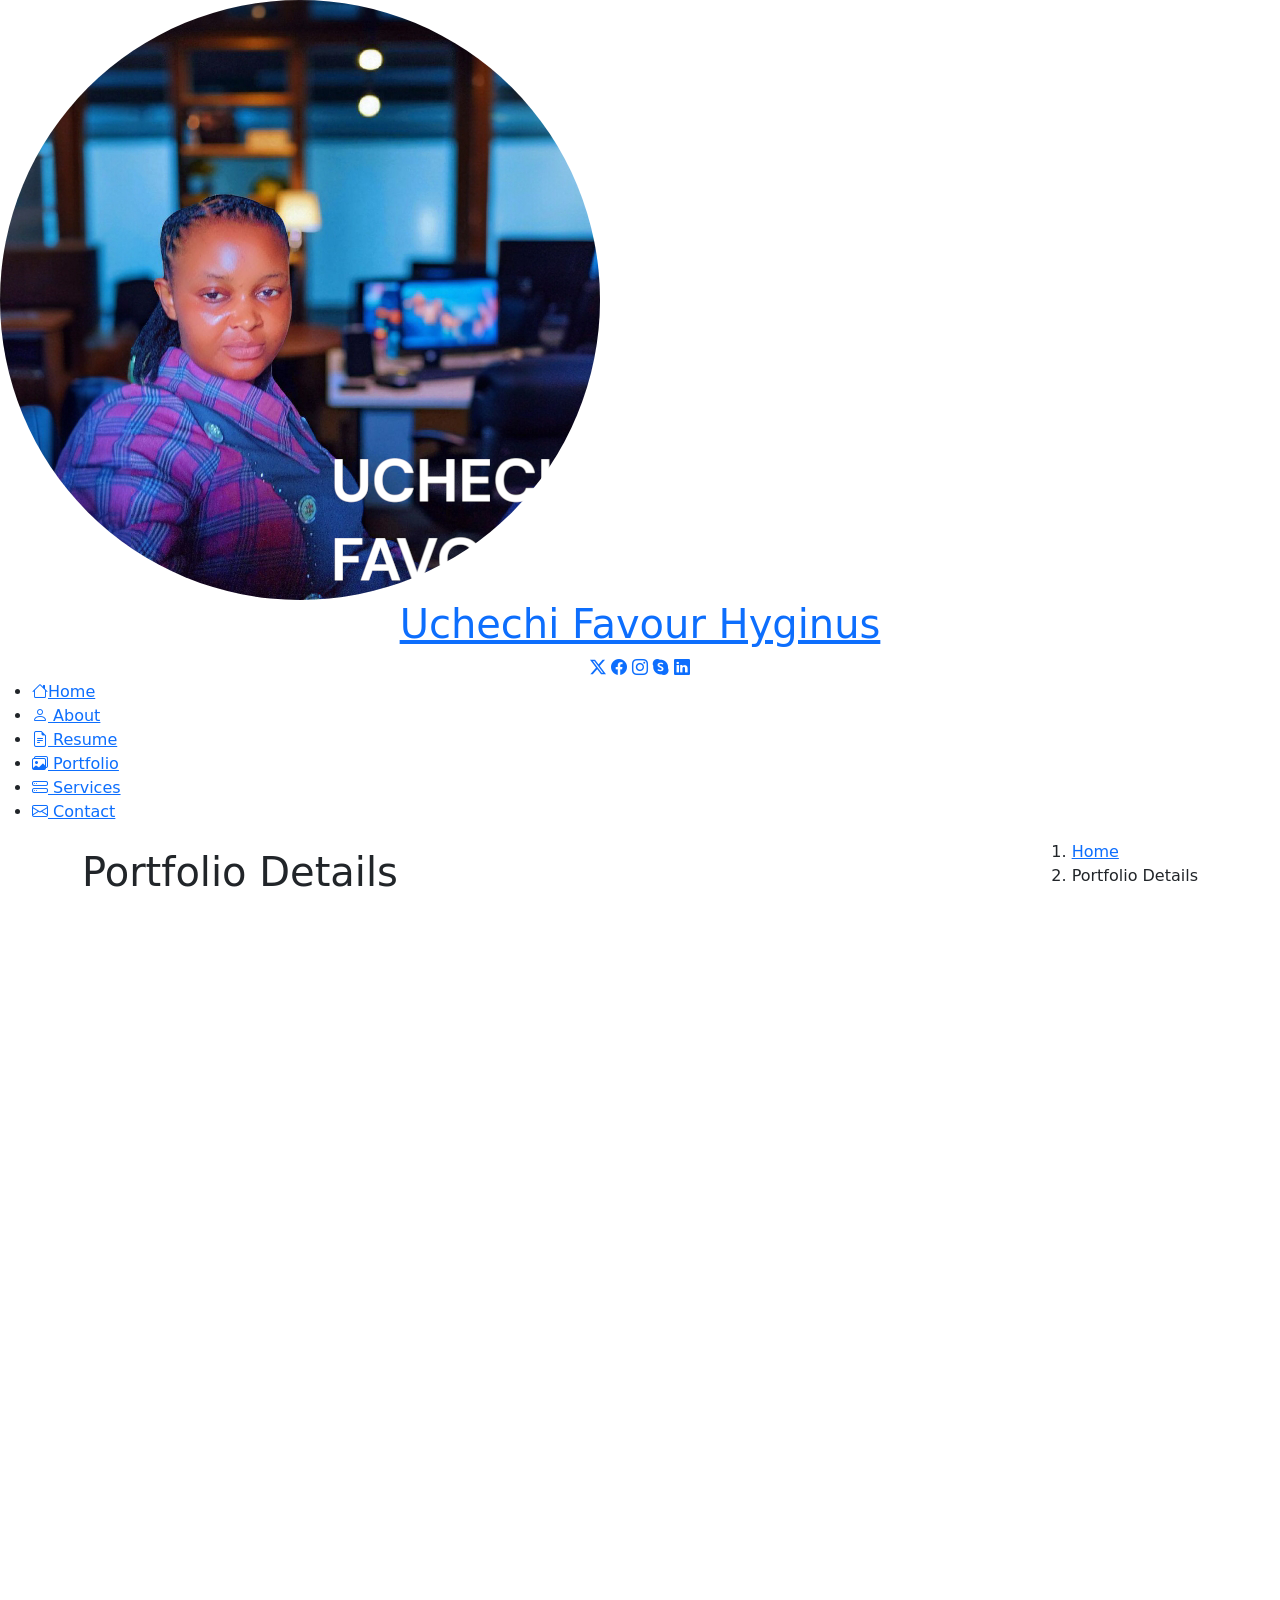
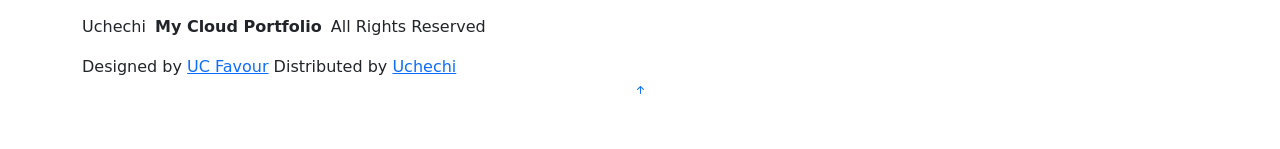
==== ec2-nginx-project.html @ 965cb7fa "updated portfolio (fixed images, experience section,links)" ====
<!DOCTYPE html>
<html lang="en">

<head>
  <meta charset="utf-8">
  <meta content="width=device-width, initial-scale=1.0" name="viewport">
  <title>EC2 NGINX Project - UC Favour Hyginus</title>
  <meta content="AWS EC2 deployment using Terraform and Ansible" name="description">
  <meta content="AWS, Terraform, Ansible, NGINX, EC2, DevOps" name="keywords">

  <link href="assets/img/favicon.png" rel="icon">
  <link href="assets/img/apple-touch-icon.png" rel="apple-touch-icon">

  <link href="https://fonts.googleapis.com" rel="preconnect">
  <link href="https://fonts.gstatic.com" rel="preconnect" crossorigin>
  <link href="https://fonts.googleapis.com/css2?family=Roboto:ital,wght@0,100;0,300;0,400;0,500;0,700;0,900;1,100;1,300;1,400;1,500;1,700;1,900&family=Poppins:ital,wght@0,100;0,200;0,300;0,400;0,500;0,600;0,700;0,800;0,900;1,100;1,200;1,300;1,400;1,500;1,600;1,700;1,800;1,900&family=Raleway:ital,wght@0,100;0,200;0,300;0,400;0,500;0,600;0,700;0,800;0,900;1,100;1,200;1,300;1,400;1,500;1,600;1,700;1,800;1,900&display=swap" rel="stylesheet">

  <link href="assets/vendor/bootstrap/css/bootstrap.min.css" rel="stylesheet">
  <link href="assets/vendor/bootstrap-icons/bootstrap-icons.css" rel="stylesheet">
  <link href="assets/vendor/aos/aos.css" rel="stylesheet">
  <link href="assets/vendor/glightbox/css/glightbox.min.css" rel="stylesheet">
  <link href="assets/vendor/swiper/swiper-bundle.min.css" rel="stylesheet">

  <link href="assets/css/main.css" rel="stylesheet">
</head>

<body class="portfolio-details-page">

  <header id="header" class="header dark-background d-flex flex-column">
    <i class="header-toggle d-xl-none bi bi-list"></i>

    <div class="profile-img">
      <img src="assets/img/my-profile-img.jpg" alt="" class="img-fluid rounded-circle">
    </div>

    <a href="index.html" class="logo d-flex align-items-center justify-content-center">
      <h1 class="sitename">Uchechi Favour Hyginus</h1>
    </a>

    <div class="social-links text-center">
      <a href="#" class="twitter"><i class="bi bi-twitter-x"></i></a>
      <a href="#" class="facebook"><i class="bi bi-facebook"></i></a>
      <a href="#" class="instagram"><i class="bi bi-instagram"></i></a>
      <a href="#" class="google-plus"><i class="bi bi-skype"></i></a>
      <a href="#" class="linkedin"><i class="bi bi-linkedin"></i></a>
    </div>

    <nav id="navmenu" class="navmenu">
      <ul>
        <li><a href="index.html#hero"><i class="bi bi-house navicon"></i>Home</a></li>
        <li><a href="index.html#about"><i class="bi bi-person navicon"></i> About</a></li>
        <li><a href="index.html#resume"><i class="bi bi-file-earmark-text navicon"></i> Resume</a></li>
        <li><a href="index.html#portfolio"><i class="bi bi-images navicon"></i> Portfolio</a></li>
        <li><a href="index.html#services"><i class="bi bi-hdd-stack navicon"></i> Services</a></li>
        <li><a href="index.html#contact"><i class="bi bi-envelope navicon"></i> Contact</a></li>
      </ul>
    </nav>
  </header>

  <main class="main">

    <div class="page-title dark-background">
      <div class="container d-lg-flex justify-content-between align-items-center">
        <h1 class="mb-2 mb-lg-0">Portfolio Details</h1>
        <nav class="breadcrumbs">
          <ol>
            <li><a href="index.html">Home</a></li>
            <li class="current">Portfolio Details</li>
          </ol>
        </nav>
      </div>
    </div>

    <section id="portfolio-details" class="portfolio-details section">
      <div class="container" data-aos="fade-up" data-aos-delay="100">
        <div class="row gy-4">

          <div class="col-lg-8">
            <div class="portfolio-details-slider swiper init-swiper">

              <script type="application/json" class="swiper-config">
                {
                  "loop": true,
                  "speed": 600,
                  "autoplay": {
                    "delay": 5000
                  },
                  "slidesPerView": "auto",
                  "pagination": {
                    "el": ".swiper-pagination",
                    "type": "bullets",
                    "clickable": true
                  }
                }
              </script>

              <div class="swiper-wrapper align-items-center">

                <div class="swiper-slide">
                  <img src="assets/img/portfolio/terraform-init.png" alt="EC2 created successfully">
                </div>

                <div class="swiper-slide">
                  <img src="assets/img/portfolio/terraform-plan.png" alt="Connected to EC2 instance">
                </div>

                <div class="swiper-slide">
                  <img src="assets/img/portfolio/terraform-apply.png">
                </div>

                <div class="swiper-slide">
                  <img src="assets/img/portfolio/nginx-installed.png" alt="NGINX Installed">
                </div>

              <div class="swiper-slide">
                  <img src="assets/img/portfolio/nginx-webserver.png">
                </div>

              </div>
              <div class="swiper-pagination"></div>
            </div>
          </div>

          <div class="col-lg-4">
            <div class="portfolio-info" data-aos="fade-up" data-aos-delay="200">
              <h3>Project information</h3>
              <ul>
                <li><strong>Category</strong>: Cloud Engineering / DevOps</li>
                <li><strong>Project</strong>: AWS EC2 Web Server Deployment</li>
                <li><strong>Project date</strong>: April 2026</li>
                <li><strong>Tools</strong>: AWS, Terraform, Ansible, NGINX, SSH</li>
                <li><strong>GitHub</strong>: <a href="https://github.com/ucfavour23/ec2-nginx-terraform-ansible" target="_blank">View Project</a></li>
              </ul>
            </div>

            <div class="portfolio-description" data-aos="fade-up" data-aos-delay="300">
  <h2>AWS EC2 deployment with Terraform and NGINX configuration</h2>
  <p>
    This project demonstrates how I provisioned an AWS EC2 instance using Terraform and configured it to run an NGINX web server.
  </p>
  <p>
    I used SSH to access the server, installed and managed NGINX from the command line, and verified the deployment through the browser.
  </p>
  <p>
    This project helped me build hands-on experience in Infrastructure as Code, Linux server access, cloud deployment, and troubleshooting.
  </p>
</div>
          </div>

        </div>
      </div>
    </section>

  </main>

  <footer id="footer" class="footer position-relative light-background">
    <div class="container">
      <div class="copy write text center ">
        <p><span>Uchechi</span> <strong class="px-1 sitename">My Cloud Portfolio</strong> <span>All Rights Reserved</span></p>
      </div>
      <div class="credits">
        Designed by <a href="https://ucfavourcloud.online/">UC Favour</a> Distributed by <a href="https://ucfavourcloud.online">Uchechi</a>
      </div>
    </div>
  </footer>

  <a href="#" id="scroll-top" class="scroll-top d-flex align-items-center justify-content-center"><i class="bi bi-arrow-up-short"></i></a>

  <div id="preloader"></div>

  <script src="assets/vendor/bootstrap/js/bootstrap.bundle.min.js"></script>
  <script src="assets/vendor/php-email-form/validate.js"></script>
  <script src="assets/vendor/aos/aos.js"></script>
  <script src="assets/vendor/typed.js/typed.umd.js"></script>
  <script src="assets/vendor/purecounter/purecounter_vanilla.js"></script>
  <script src="assets/vendor/waypoints/noframework.waypoints.js"></script>
  <script src="assets/vendor/glightbox/js/glightbox.min.js"></script>
  <script src="assets/vendor/imagesloaded/imagesloaded.pkgd.min.js"></script>
  <script src="assets/vendor/isotope-layout/isotope.pkgd.min.js"></script>
  <script src="assets/vendor/swiper/swiper-bundle.min.js"></script>
  <script src="assets/js/main.js"></script>

</body>
</html>
---- assets/css/main.css ----
/**
* Template Name: iPortfolio
* Template URL: https://bootstrapmade.com/iportfolio-bootstrap-portfolio-websites-template/
* Updated: Jun 29 2024 with Bootstrap v5.3.3
* Author: BootstrapMade.com
* License: https://bootstrapmade.com/license/
*/

/*--------------------------------------------------------------
# Font & Color Variables
# Help: https://bootstrapmade.com/color-system/
--------------------------------------------------------------*/
/* Fonts */
:root {
  --default-font: "Roboto",  system-ui, -apple-system, "Segoe UI", Roboto, "Helvetica Neue", Arial, "Noto Sans", "Liberation Sans", sans-serif, "Apple Color Emoji", "Segoe UI Emoji", "Segoe UI Symbol", "Noto Color Emoji";
  --heading-font: "Raleway",  sans-serif;
  --nav-font: "Poppins",  sans-serif;
}

/* Global Colors - The following color variables are used throughout the website. Updating them here will change the color scheme of the entire website */
:root { 
  --background-color: #ffffff; /* Background color for the entire website, including individual sections */
  --default-color: #272829; /* Default color used for the majority of the text content across the entire website */
  --heading-color: #050d18; /* Color for headings, subheadings and title throughout the website */
  --accent-color: #149ddd; /* Accent color that represents your brand on the website. It's used for buttons, links, and other elements that need to stand out */
  --surface-color: #ffffff; /* The surface color is used as a background of boxed elements within sections, such as cards, icon boxes, or other elements that require a visual separation from the global background. */
  --contrast-color: #ffffff; /* Contrast color for text, ensuring readability against backgrounds of accent, heading, or default colors. */
}

/* Nav Menu Colors - The following color variables are used specifically for the navigation menu. They are separate from the global colors to allow for more customization options */
:root {
  --nav-color: #a8a9b4;  /* The default color of the main navmenu links */
  --nav-hover-color: #ffffff; /* Applied to main navmenu links when they are hovered over or active */
  --nav-mobile-background-color: #040b14; /* Used as the background color for mobile navigation menu */
  --nav-dropdown-background-color: #040b14; /* Used as the background color for dropdown items that appear when hovering over primary navigation items */
  --nav-dropdown-color: #a8a9b4; /* Used for navigation links of the dropdown items in the navigation menu. */
  --nav-dropdown-hover-color: #ffffff; /* Similar to --nav-hover-color, this color is applied to dropdown navigation links when they are hovered over. */
}

/* Color Presets - These classes override global colors when applied to any section or element, providing reuse of the sam color scheme. */

.light-background {
  --background-color: #f4fafd;
  --surface-color: #ffffff;
}

.dark-background {
  --background-color: #040b14;
  --default-color: #ffffff;
  --heading-color: #ffffff;
  --surface-color: #151f2b;
  --contrast-color: #ffffff;
}

/* Smooth scroll */
:root {
  scroll-behavior: smooth;
}

/*--------------------------------------------------------------
# General Styling & Shared Classes
--------------------------------------------------------------*/
body {
  color: var(--default-color);
  background-color: var(--background-color);
  font-family: var(--default-font);
}

a {
  color: var(--accent-color);
  text-decoration: none;
  transition: 0.3s;
}

a:hover {
  color: color-mix(in srgb, var(--accent-color), transparent 25%);
  text-decoration: none;
}

h1,
h2,
h3,
h4,
h5,
h6 {
  color: var(--heading-color);
  font-family: var(--heading-font);
}

/* PHP Email Form Messages
------------------------------*/
.php-email-form .error-message {
  display: none;
  background: #df1529;
  color: #ffffff;
  text-align: left;
  padding: 15px;
  margin-bottom: 24px;
  font-weight: 600;
}

.php-email-form .sent-message {
  display: none;
  color: #ffffff;
  background: #059652;
  text-align: center;
  padding: 15px;
  margin-bottom: 24px;
  font-weight: 600;
}

.php-email-form .loading {
  display: none;
  background: var(--surface-color);
  text-align: center;
  padding: 15px;
  margin-bottom: 24px;
}

.php-email-form .loading:before {
  content: "";
  display: inline-block;
  border-radius: 50%;
  width: 24px;
  height: 24px;
  margin: 0 10px -6px 0;
  border: 3px solid var(--accent-color);
  border-top-color: var(--surface-color);
  animation: php-email-form-loading 1s linear infinite;
}

@keyframes php-email-form-loading {
  0% {
    transform: rotate(0deg);
  }

  100% {
    transform: rotate(360deg);
  }
}

/*--------------------------------------------------------------
# Global Header
--------------------------------------------------------------*/
.header {
  color: var(--default-color);
  background-color: var(--background-color);
  position: fixed;
  top: 0;
  left: 0;
  bottom: 0;
  padding: 0 15px;
  width: 300px;
  transition: all ease-in-out 0.3s;
  overflow-y: auto;
  z-index: 997;
  border-right: 1px solid color-mix(in srgb, var(--default-color), transparent 90%);
}

.header .profile-img img {
  margin: 15px auto;
  display: block;
  width: 120px;
  border: 8px solid color-mix(in srgb, var(--default-color), transparent 85%);
}

.header .logo {
  line-height: 1;
  margin-bottom: 15px;
}

.header .logo img {
  max-height: 32px;
  margin-right: 8px;
}

.header .logo h1 {
  font-size: 24px;
  margin: 0;
  font-weight: 700;
  color: var(--heading-color);
}

.header .social-links {
  margin: 0 0 20px 0;
}

.header .social-links a {
  font-size: 16px;
  display: inline-flex;
  align-items: center;
  justify-content: center;
  background: color-mix(in srgb, var(--default-color), transparent 90%);
  color: var(--default-color);
  margin: 0 2px;
  border-radius: 50%;
  text-align: center;
  width: 40px;
  height: 40px;
  transition: 0.3s;
}

.header .social-links a:hover {
  color: var(--contrast-color);
  background: var(--accent-color);
}

@media (min-width: 1200px) {

  .header~main,
  .header~#footer {
    margin-left: 300px;
  }
}

@media (max-width: 1199px) {
  .header {
    left: -100%;
  }
}

.header.header-show {
  left: 0;
}

.header .header-toggle {
  color: var(--contrast-color);
  background-color: var(--accent-color);
  font-size: 22px;
  display: flex;
  align-items: center;
  justify-content: center;
  width: 40px;
  height: 40px;
  border-radius: 50%;
  cursor: pointer;
  position: fixed;
  top: 15px;
  right: 15px;
  z-index: 9999;
  transition: background-color 0.3s;
}

.header .header-toggle:hover {
  color: var(--contrast-color);
  background-color: color-mix(in srgb, var(--accent-color) 90%, white 15%);
}

/*--------------------------------------------------------------
# Navigation Menu
--------------------------------------------------------------*/
.mobile-nav-toggle {
  display: none;
}

.navmenu {
  padding: 0;
  z-index: 9997;
}

.navmenu ul {
  list-style: none;
  padding: 0 0 20px 0;
  margin: 0;
}

.navmenu a,
.navmenu a:focus {
  color: var(--nav-color);
  padding: 15px 10px;
  font-family: var(--nav-font);
  font-size: 16px;
  font-weight: 400;
  display: flex;
  align-items: center;
  white-space: nowrap;
  transition: 0.3s;
  width: 100%;
}

.navmenu a .navicon,
.navmenu a:focus .navicon {
  font-size: 20px;
  margin-right: 10px;
}

.navmenu a .toggle-dropdown,
.navmenu a:focus .toggle-dropdown {
  font-size: 12px;
  line-height: 0;
  margin-left: auto;
  width: 30px;
  height: 30px;
  display: flex;
  align-items: center;
  justify-content: center;
  border-radius: 50%;
  transition: 0.3s;
  flex-shrink: 0;
  background-color: color-mix(in srgb, var(--accent-color), transparent 90%);
}

.navmenu a .toggle-dropdown:hover,
.navmenu a:focus .toggle-dropdown:hover {
  background-color: var(--accent-color);
  color: var(--contrast-color);
}

.navmenu a:hover,
.navmenu .active,
.navmenu .active:focus {
  color: var(--nav-hover-color);
}

.navmenu a:hover .navicon,
.navmenu .active .navicon,
.navmenu .active:focus .navicon {
  color: var(--accent-color);
}

.navmenu .active .toggle-dropdown,
.navmenu .active:focus .toggle-dropdown {
  background-color: var(--accent-color);
  color: var(--contrast-color);
  transform: rotate(180deg);
}

.navmenu .dropdown {
  display: block;
}

.navmenu .dropdown a,
.navmenu .dropdown a:focus {
  color: --nav-dropdown-color;
}

.navmenu .dropdown a:hover,
.navmenu .dropdown .active,
.navmenu .dropdown .active:focus {
  color: var(--nav-dropdown-hover-color);
}

.navmenu .dropdown ul {
  position: static;
  display: none;
  z-index: 99;
  padding: 5px 10px;
  margin: 5px 10px;
  background-color: var(--nav-dropdown-background-color);
  border: 1px solid color-mix(in srgb, var(--default-color), transparent 90%);
  box-shadow: none;
  transition: all 0.5s ease-in-out;
}

.navmenu .dropdown ul ul {
  background-color: rgba(33, 37, 41, 0.1);
}

.navmenu .dropdown>.dropdown-active {
  display: block;
  background-color: rgba(33, 37, 41, 0.03);
}

/*--------------------------------------------------------------
# Global Footer
--------------------------------------------------------------*/
.footer {
  color: var(--default-color);
  background-color: var(--background-color);
  font-size: 14px;
  padding: 40px 0;
  position: relative;
  border-top: 1px solid color-mix(in srgb, var(--default-color), transparent 90%);
}

.footer .copyright p {
  margin-bottom: 0;
}

.footer .credits {
  margin-top: 4px;
  font-size: 13px;
  text-align: center;
}

/*--------------------------------------------------------------
# Preloader
--------------------------------------------------------------*/
#preloader {
  position: fixed;
  inset: 0;
  z-index: 999999;
  overflow: hidden;
  background: var(--background-color);
  transition: all 0.6s ease-out;
}

#preloader:before {
  content: "";
  position: fixed;
  top: calc(50% - 30px);
  left: calc(50% - 30px);
  border: 6px solid #ffffff;
  border-color: var(--accent-color) transparent var(--accent-color) transparent;
  border-radius: 50%;
  width: 60px;
  height: 60px;
  animation: animate-preloader 1.5s linear infinite;
}

@keyframes animate-preloader {
  0% {
    transform: rotate(0deg);
  }

  100% {
    transform: rotate(360deg);
  }
}

/*--------------------------------------------------------------
# Scroll Top Button
--------------------------------------------------------------*/
.scroll-top {
  position: fixed;
  visibility: hidden;
  opacity: 0;
  right: 15px;
  bottom: -15px;
  z-index: 99999;
  background-color: var(--accent-color);
  width: 44px;
  height: 44px;
  border-radius: 50px;
  transition: all 0.4s;
}

.scroll-top i {
  font-size: 24px;
  color: var(--contrast-color);
  line-height: 0;
}

.scroll-top:hover {
  background-color: color-mix(in srgb, var(--accent-color), transparent 20%);
  color: var(--contrast-color);
}

.scroll-top.active {
  visibility: visible;
  opacity: 1;
  bottom: 15px;
}

/*--------------------------------------------------------------
# Disable aos animation delay on mobile devices
--------------------------------------------------------------*/
@media screen and (max-width: 768px) {
  [data-aos-delay] {
    transition-delay: 0 !important;
  }
}

/*--------------------------------------------------------------
# Global Page Titles & Breadcrumbs
--------------------------------------------------------------*/
.page-title {
  color: var(--default-color);
  background-color: var(--background-color);
  padding: 25px 0;
  position: relative;
}

.page-title h1 {
  font-size: 24px;
  font-weight: 700;
}

.page-title .breadcrumbs ol {
  display: flex;
  flex-wrap: wrap;
  list-style: none;
  padding: 0;
  margin: 0;
  font-size: 14px;
  font-weight: 400;
}

.page-title .breadcrumbs ol li+li {
  padding-left: 10px;
}

.page-title .breadcrumbs ol li+li::before {
  content: "/";
  display: inline-block;
  padding-right: 10px;
  color: color-mix(in srgb, var(--default-color), transparent 70%);
}

/*--------------------------------------------------------------
# Global Sections
--------------------------------------------------------------*/
section,
.section {
  color: var(--default-color);
  background-color: var(--background-color);
  padding: 60px 0;
  overflow: clip;
}

/*--------------------------------------------------------------
# Global Section Titles
--------------------------------------------------------------*/
.section-title {
  padding-bottom: 60px;
  position: relative;
}

.section-title h2 {
  font-size: 32px;
  font-weight: 700;
  margin-bottom: 20px;
  padding-bottom: 20px;
  position: relative;
}

.section-title h2:after {
  content: "";
  position: absolute;
  display: block;
  width: 50px;
  height: 3px;
  background: var(--accent-color);
  left: 0;
  bottom: 0;
}

.section-title p {
  margin-bottom: 0;
}

/*--------------------------------------------------------------
# Hero Section
--------------------------------------------------------------*/
.hero {
  width: 100%;
  min-height: 100vh;
  position: relative;
  padding: 80px 0;
  display: flex;
  align-items: center;
  justify-content: center;
}

.hero img {
  position: absolute;
  inset: 0;
  display: block;
  width: 100%;
  height: 100%;
  object-fit: cover;
  z-index: 1;
}

.hero:before {
  content: "";
  background: color-mix(in srgb, var(--background-color), transparent 70%);
  position: absolute;
  inset: 0;
  z-index: 2;
}

.hero .container {
  position: relative;
  z-index: 3;
}

.hero h2 {
  margin: 0;
  font-size: 64px;
  font-weight: 700;
}

.hero p {
  margin: 5px 0 0 0;
  font-size: 26px;
}

.hero p span {
  letter-spacing: 1px;
  border-bottom: 2px solid var(--accent-color);
}

.hero .social-links {
  margin-top: 25px;
}

.hero .social-links a {
  font-size: 24px;
  display: inline-block;
  color: color-mix(in srgb, var(--default-color), transparent 50%);
  line-height: 1;
  margin-right: 20px;
  transition: 0.3s;
}

.hero .social-links a:hover {
  color: var(--accent-color);
}

@media (max-width: 768px) {
  .hero h2 {
    font-size: 32px;
  }

  .hero p {
    font-size: 20px;
  }
}

/*--------------------------------------------------------------
# About Section
--------------------------------------------------------------*/
.about .content h2 {
  font-weight: 700;
  font-size: 24px;
}

.about .content ul {
  list-style: none;
  padding: 0;
}

.about .content ul li {
  margin-bottom: 20px;
  display: flex;
  align-items: center;
}

.about .content ul strong {
  margin-right: 10px;
}

.about .content ul i {
  font-size: 16px;
  margin-right: 5px;
  color: var(--accent-color);
  line-height: 0;
}

/*--------------------------------------------------------------
# Stats Section
--------------------------------------------------------------*/
.stats .stats-item {
  padding: 30px;
  width: 100%;
}

.stats .stats-item i {
  color: var(--accent-color);
  display: block;
  font-size: 44px;
  float: left;
  line-height: 0;
}

.stats .stats-item .purecounter {
  color: var(--heading-color);
  font-size: 48px;
  line-height: 40px;
  display: block;
  font-weight: 700;
  margin-left: 60px;
}

.stats .stats-item p {
  color: color-mix(in srgb, var(--default-color), transparent 40%);
  padding: 15px 0 0 0;
  margin: 0 0 0 60px;
  font-family: var(--heading-font);
  font-size: 14px;
}

/*--------------------------------------------------------------
# Skills Section
--------------------------------------------------------------*/
.skills .progress {
  height: 60px;
  display: block;
  background: none;
  border-radius: 0;
}

.skills .progress .skill {
  color: var(--heading-color);
  padding: 0;
  margin: 0 0 6px 0;
  text-transform: uppercase;
  display: block;
  font-weight: 600;
  font-family: var(--heading-font);
}

.skills .progress .skill .val {
  float: right;
  font-style: normal;
}

.skills .progress-bar-wrap {
  background: color-mix(in srgb, var(--default-color), transparent 90%);
  height: 10px;
}

.skills .progress-bar {
  width: 1px;
  height: 10px;
  transition: 0.9s;
  background-color: var(--accent-color);
}

/*--------------------------------------------------------------
# Resume Section
--------------------------------------------------------------*/
.resume .resume-title {
  color: var(--heading-color);
  font-size: 26px;
  font-weight: 700;
  margin-top: 20px;
  margin-bottom: 20px;
}

.resume .resume-item {
  padding: 0 0 20px 20px;
  margin-top: -2px;
  border-left: 2px solid var(--accent-color);
  position: relative;
}

.resume .resume-item h4 {
  line-height: 18px;
  font-size: 18px;
  font-weight: 600;
  text-transform: uppercase;
  color: color-mix(in srgb, var(--default-color), transparent 20%);
  margin-bottom: 10px;
}

.resume .resume-item h5 {
  font-size: 16px;
  padding: 5px 15px;
  display: inline-block;
  font-weight: 600;
  margin-bottom: 10px;
}

.resume .resume-item ul {
  padding-left: 20px;
}

.resume .resume-item ul li {
  padding-bottom: 10px;
}

.resume .resume-item:last-child {
  padding-bottom: 0;
}

.resume .resume-item::before {
  content: "";
  position: absolute;
  width: 16px;
  height: 16px;
  border-radius: 50px;
  left: -9px;
  top: 0;
  background: var(--background-color);
  border: 2px solid var(--accent-color);
}

/*--------------------------------------------------------------
# Portfolio Section
--------------------------------------------------------------*/
.portfolio .portfolio-filters {
  padding: 0;
  margin: 0 auto 20px auto;
  list-style: none;
  text-align: center;
}

.portfolio .portfolio-filters li {
  cursor: pointer;
  display: inline-block;
  padding: 0;
  font-size: 14px;
  font-weight: 400;
  margin: 0 10px;
  line-height: 1;
  text-transform: uppercase;
  margin-bottom: 10px;
  transition: all 0.3s ease-in-out;
}

.portfolio .portfolio-filters li:hover,
.portfolio .portfolio-filters li.filter-active {
  color: var(--accent-color);
}

.portfolio .portfolio-filters li:first-child {
  margin-left: 0;
}

.portfolio .portfolio-filters li:last-child {
  margin-right: 0;
}

@media (max-width: 575px) {
  .portfolio .portfolio-filters li {
    font-size: 14px;
    margin: 0 5px;
  }
}

.portfolio .portfolio-content {
  position: relative;
  overflow: hidden;
}

.portfolio .portfolio-content img {
  transition: 0.3s;
}

.portfolio .portfolio-content .portfolio-info {
  opacity: 0;
  position: absolute;
  inset: 0;
  z-index: 3;
  transition: all ease-in-out 0.3s;
  background: rgba(0, 0, 0, 0.6);
  padding: 15px;
}

.portfolio .portfolio-content .portfolio-info h4 {
  font-size: 14px;
  padding: 5px 10px;
  font-weight: 400;
  color: #ffffff;
  display: inline-block;
  background-color: var(--accent-color);
}

.portfolio .portfolio-content .portfolio-info p {
  position: absolute;
  bottom: 10px;
  text-align: center;
  display: inline-block;
  left: 0;
  right: 0;
  font-size: 16px;
  font-weight: 600;
  color: rgba(255, 255, 255, 0.8);
}

.portfolio .portfolio-content .portfolio-info .preview-link,
.portfolio .portfolio-content .portfolio-info .details-link {
  position: absolute;
  left: calc(50% - 40px);
  font-size: 26px;
  top: calc(50% - 14px);
  color: #fff;
  transition: 0.3s;
  line-height: 1.2;
}

.portfolio .portfolio-content .portfolio-info .preview-link:hover,
.portfolio .portfolio-content .portfolio-info .details-link:hover {
  color: var(--accent-color);
}

.portfolio .portfolio-content .portfolio-info .details-link {
  left: 50%;
  font-size: 34px;
  line-height: 0;
}

.portfolio .portfolio-content:hover .portfolio-info {
  opacity: 1;
}

.portfolio .portfolio-content:hover img {
  transform: scale(1.1);
}

/*--------------------------------------------------------------
# Services Section
--------------------------------------------------------------*/
.services .service-item {
  position: relative;
}

.services .service-item .icon {
  background: var(--accent-color);
  display: flex;
  align-items: center;
  justify-content: center;
  width: 54px;
  height: 54px;
  border-radius: 50%;
  transition: 0.5s;
  border: 1px solid var(--accent-color);
  margin-right: 20px;
}

.services .service-item .icon i {
  color: var(--contrast-color);
  font-size: 24px;
  line-height: 0;
}

.services .service-item:hover .icon {
  background: var(--surface-color);
}

.services .service-item:hover .icon i {
  color: var(--accent-color);
}

.services .service-item .title {
  font-weight: 700;
  margin-bottom: 15px;
  font-size: 18px;
}

.services .service-item .title a {
  color: var(--heading-color);
}

.services .service-item .title a:hover {
  color: var(--accent-color);
}

.services .service-item .description {
  line-height: 24px;
  font-size: 14px;
}

/*--------------------------------------------------------------
# Testimonials Section
--------------------------------------------------------------*/
.testimonials .testimonials-carousel,
.testimonials .testimonials-slider {
  overflow: hidden;
}

.testimonials .testimonial-item {
  box-sizing: content-box;
  text-align: center;
  min-height: 320px;
}

.testimonials .testimonial-item .testimonial-img {
  width: 90px;
  border-radius: 50%;
  margin: 0 auto;
}

.testimonials .testimonial-item h3 {
  font-size: 18px;
  font-weight: bold;
  margin: 10px 0 5px 0;
}

.testimonials .testimonial-item h4 {
  font-size: 14px;
  color: color-mix(in srgb, var(--default-color), transparent 20%);
  margin: 0;
}

.testimonials .testimonial-item .quote-icon-left,
.testimonials .testimonial-item .quote-icon-right {
  color: color-mix(in srgb, var(--accent-color), transparent 40%);
  font-size: 26px;
  line-height: 0;
}

.testimonials .testimonial-item .quote-icon-left {
  display: inline-block;
  left: -5px;
  position: relative;
}

.testimonials .testimonial-item .quote-icon-right {
  display: inline-block;
  right: -5px;
  position: relative;
  top: 10px;
  transform: scale(-1, -1);
}

.testimonials .testimonial-item p {
  font-style: italic;
  margin: 0 15px 15px 15px;
  padding: 20px;
  background-color: var(--surface-color);
  position: relative;
  margin-bottom: 35px;
  border-radius: 6px;
  box-shadow: 0px 2px 15px rgba(0, 0, 0, 0.1);
}

.testimonials .testimonial-item p::after {
  content: "";
  width: 0;
  height: 0;
  border-top: 20px solid var(--surface-color);
  border-right: 20px solid transparent;
  border-left: 20px solid transparent;
  position: absolute;
  bottom: -20px;
  left: calc(50% - 20px);
}

.testimonials .swiper-wrapper {
  height: auto;
}

.testimonials .swiper-pagination {
  margin-top: 40px;
  position: relative;
}

.testimonials .swiper-pagination .swiper-pagination-bullet {
  width: 12px;
  height: 12px;
  background-color: var(--background-color);
  opacity: 1;
  border: 1px solid var(--accent-color);
}

.testimonials .swiper-pagination .swiper-pagination-bullet-active {
  background-color: var(--accent-color);
}

/*--------------------------------------------------------------
# Contact Section
--------------------------------------------------------------*/
.contact .info-wrap {
  background-color: var(--surface-color);
  box-shadow: 0px 0px 20px rgba(0, 0, 0, 0.1);
  padding: 30px;
}

@media (max-width: 575px) {
  .contact .info-wrap {
    padding: 20px;
  }
}

.contact .info-item {
  margin-bottom: 40px;
}

.contact .info-item i {
  font-size: 20px;
  color: var(--accent-color);
  background: color-mix(in srgb, var(--accent-color), transparent 92%);
  width: 44px;
  height: 44px;
  display: flex;
  justify-content: center;
  align-items: center;
  border-radius: 50px;
  transition: all 0.3s ease-in-out;
  margin-right: 15px;
}

.contact .info-item h3 {
  padding: 0;
  font-size: 18px;
  font-weight: 700;
  margin-bottom: 5px;
}

.contact .info-item p {
  padding: 0;
  margin-bottom: 0;
  font-size: 14px;
}

.contact .info-item:hover i {
  background: var(--accent-color);
  color: var(--contrast-color);
}

.contact .php-email-form {
  background-color: var(--surface-color);
  height: 100%;
  padding: 30px;
  box-shadow: 0px 0px 20px rgba(0, 0, 0, 0.1);
}

@media (max-width: 575px) {
  .contact .php-email-form {
    padding: 20px;
  }
}

.contact .php-email-form input[type=text],
.contact .php-email-form input[type=email],
.contact .php-email-form textarea {
  font-size: 14px;
  padding: 10px 15px;
  box-shadow: none;
  border-radius: 0;
  color: var(--default-color);
  background-color: var(--surface-color);
  border-color: color-mix(in srgb, var(--default-color), transparent 80%);
}

.contact .php-email-form input[type=text]:focus,
.contact .php-email-form input[type=email]:focus,
.contact .php-email-form textarea:focus {
  border-color: var(--accent-color);
}

.contact .php-email-form input[type=text]::placeholder,
.contact .php-email-form input[type=email]::placeholder,
.contact .php-email-form textarea::placeholder {
  color: color-mix(in srgb, var(--default-color), transparent 70%);
}

.contact .php-email-form button[type=submit] {
  color: var(--contrast-color);
  background: var(--accent-color);
  border: 0;
  padding: 10px 30px;
  transition: 0.4s;
  border-radius: 50px;
}

.contact .php-email-form button[type=submit]:hover {
  background: color-mix(in srgb, var(--accent-color), transparent 25%);
}

/*--------------------------------------------------------------
# Portfolio Details Section
--------------------------------------------------------------*/
.portfolio-details .portfolio-details-slider img {
  width: 100%;
}

.portfolio-details .portfolio-details-slider .swiper-pagination {
  margin-top: 20px;
  position: relative;
}

.portfolio-details .portfolio-details-slider .swiper-pagination .swiper-pagination-bullet {
  width: 12px;
  height: 12px;
  background-color: color-mix(in srgb, var(--default-color), transparent 85%);
  opacity: 1;
}

.portfolio-details .portfolio-details-slider .swiper-pagination .swiper-pagination-bullet-active {
  background-color: var(--accent-color);
}

.portfolio-details .portfolio-info {
  padding: 30px;
  box-shadow: 0px 0 30px rgba(0, 0, 0, 0.1);
}

.portfolio-details .portfolio-info h3 {
  font-size: 22px;
  font-weight: 700;
  margin-bottom: 20px;
  padding-bottom: 20px;
  border-bottom: 1px solid color-mix(in srgb, var(--default-color), transparent 85%);
}

.portfolio-details .portfolio-info ul {
  list-style: none;
  padding: 0;
  font-size: 15px;
}

.portfolio-details .portfolio-info ul li+li {
  margin-top: 10px;
}

.portfolio-details .portfolio-description {
  padding-top: 30px;
}

.portfolio-details .portfolio-description h2 {
  font-size: 26px;
  font-weight: 700;
  margin-bottom: 20px;
}

.portfolio-details .portfolio-description p {
  padding: 0;
  color: color-mix(in srgb, var(--default-color), transparent 30%);
}

/*--------------------------------------------------------------
# Service Details Section
--------------------------------------------------------------*/
.service-details .services-list {
  padding: 10px 30px;
  border: 1px solid color-mix(in srgb, var(--default-color), transparent 90%);
  margin-bottom: 20px;
}

.service-details .services-list a {
  display: block;
  line-height: 1;
  padding: 8px 0 8px 15px;
  border-left: 3px solid color-mix(in srgb, var(--default-color), transparent 70%);
  margin: 20px 0;
  color: color-mix(in srgb, var(--default-color), transparent 20%);
  transition: 0.3s;
}

.service-details .services-list a.active {
  color: var(--heading-color);
  font-weight: 700;
  border-color: var(--accent-color);
}

.service-details .services-list a:hover {
  border-color: var(--accent-color);
}

.service-details .services-img {
  margin-bottom: 20px;
}

.service-details h3 {
  font-size: 26px;
  font-weight: 700;
}

.service-details h4 {
  font-size: 20px;
  font-weight: 700;
}

.service-details p {
  font-size: 15px;
}

.service-details ul {
  list-style: none;
  padding: 0;
  font-size: 15px;
}

.service-details ul li {
  padding: 5px 0;
  display: flex;
  align-items: center;
}

.service-details ul i {
  font-size: 20px;
  margin-right: 8px;
  color: var(--accent-color);
}

/*--------------------------------------------------------------
# Starter Section Section
--------------------------------------------------------------*/
.starter-section {
  /* Add your styles here */
}
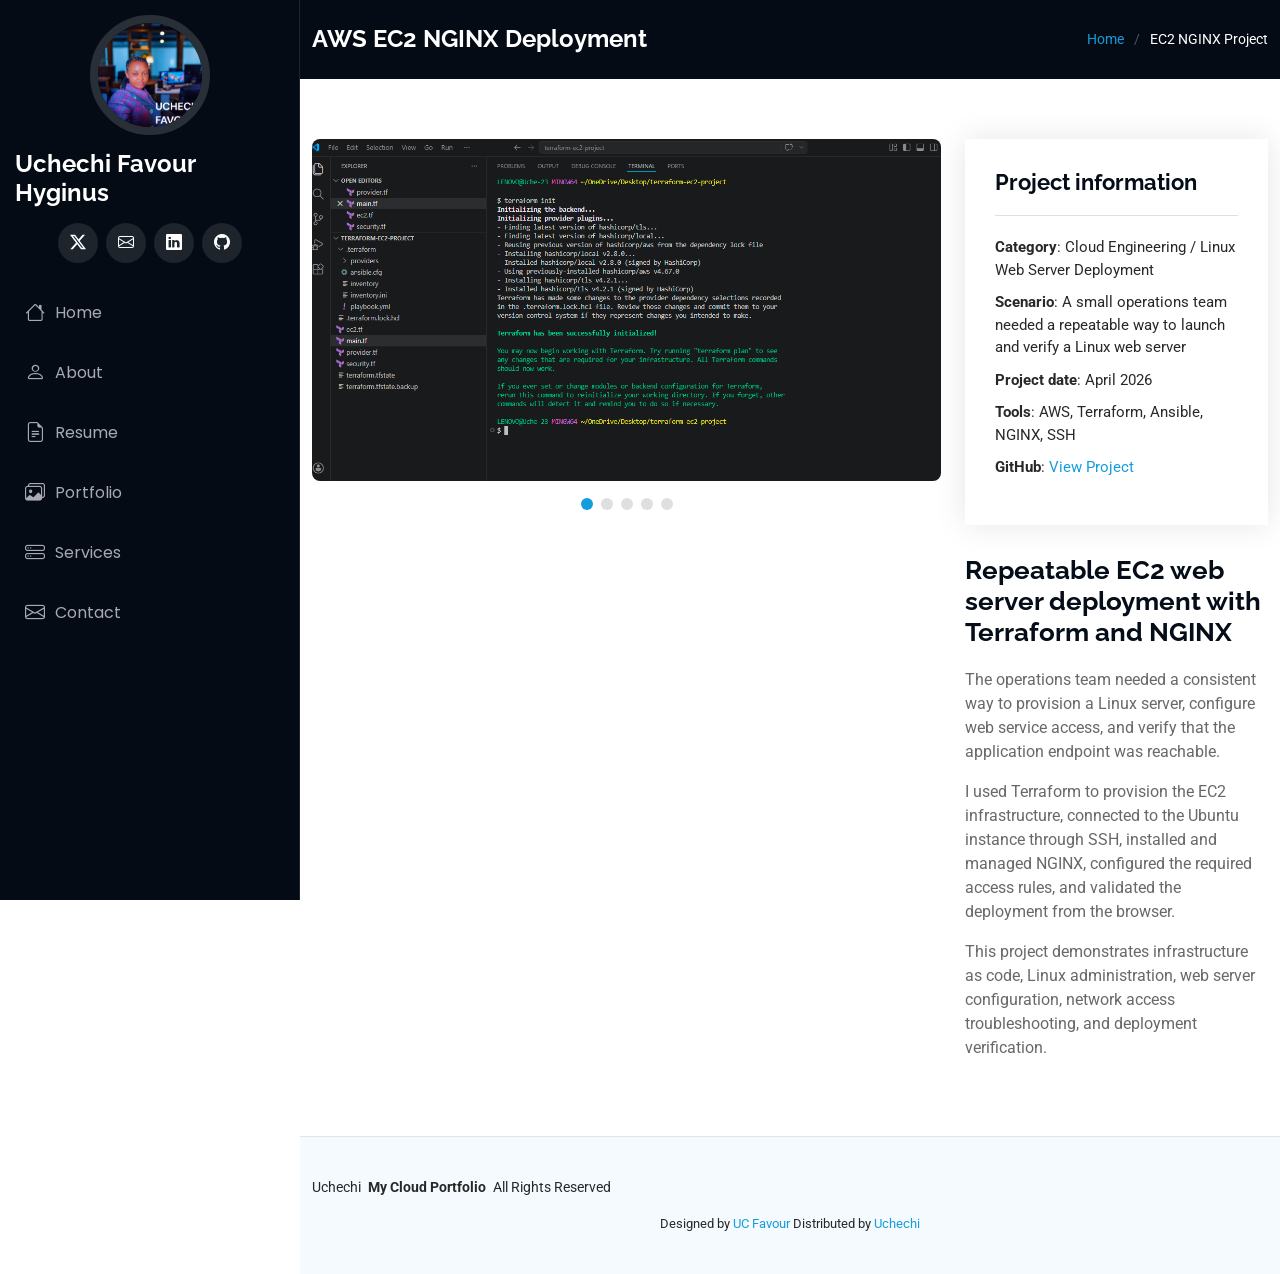
==== commit 884886d9: "Refresh portfolio with recent cloud projects" ====
--- a/ec2-nginx-project.html
+++ b/ec2-nginx-project.html
@@ -37,15 +37,14 @@
       <h1 class="sitename">Uchechi Favour Hyginus</h1>
     </a>
 
-    <div class="social-links text-center">
-      <a href="#" class="twitter"><i class="bi bi-twitter-x"></i></a>
-      <a href="#" class="facebook"><i class="bi bi-facebook"></i></a>
-      <a href="#" class="instagram"><i class="bi bi-instagram"></i></a>
-      <a href="#" class="google-plus"><i class="bi bi-skype"></i></a>
-      <a href="#" class="linkedin"><i class="bi bi-linkedin"></i></a>
+        <div class="social-links text-center">
+      <a href="https://x.com/ucfavour23" target="_blank"><i class="bi bi-twitter-x"></i></a>
+      <a href="mailto:ucfavour23@gmail.com"><i class="bi bi-envelope"></i></a>
+      <a href="https://linkedin.com/in/uchechifavour" target="_blank"><i class="bi bi-linkedin"></i></a>
+      <a href="https://github.com/ucfavour23" target="_blank"><i class="bi bi-github"></i></a>
     </div>
 
-    <nav id="navmenu" class="navmenu">
+        <nav id="navmenu" class="navmenu">
       <ul>
         <li><a href="index.html#hero"><i class="bi bi-house navicon"></i>Home</a></li>
         <li><a href="index.html#about"><i class="bi bi-person navicon"></i> About</a></li>
@@ -61,11 +60,11 @@
 
     <div class="page-title dark-background">
       <div class="container d-lg-flex justify-content-between align-items-center">
-        <h1 class="mb-2 mb-lg-0">Portfolio Details</h1>
+        <h1 class="mb-2 mb-lg-0">AWS EC2 NGINX Deployment</h1>
         <nav class="breadcrumbs">
           <ol>
             <li><a href="index.html">Home</a></li>
-            <li class="current">Portfolio Details</li>
+            <li class="current">EC2 NGINX Project</li>
           </ol>
         </nav>
       </div>
@@ -105,7 +104,7 @@
                 </div>
 
                 <div class="swiper-slide">
-                  <img src="assets/img/portfolio/terraform-apply.png">
+                  <img src="assets/img/portfolio/terraforn-apply.png" alt="Terraform apply output">
                 </div>
 
                 <div class="swiper-slide">
@@ -125,8 +124,8 @@
             <div class="portfolio-info" data-aos="fade-up" data-aos-delay="200">
               <h3>Project information</h3>
               <ul>
-                <li><strong>Category</strong>: Cloud Engineering / DevOps</li>
-                <li><strong>Project</strong>: AWS EC2 Web Server Deployment</li>
+                <li><strong>Category</strong>: Cloud Engineering / Linux Web Server Deployment</li>
+                <li><strong>Scenario</strong>: A small operations team needed a repeatable way to launch and verify a Linux web server</li>
                 <li><strong>Project date</strong>: April 2026</li>
                 <li><strong>Tools</strong>: AWS, Terraform, Ansible, NGINX, SSH</li>
                 <li><strong>GitHub</strong>: <a href="https://github.com/ucfavour23/ec2-nginx-terraform-ansible" target="_blank">View Project</a></li>
@@ -134,15 +133,15 @@
             </div>
 
             <div class="portfolio-description" data-aos="fade-up" data-aos-delay="300">
-  <h2>AWS EC2 deployment with Terraform and NGINX configuration</h2>
+  <h2>Repeatable EC2 web server deployment with Terraform and NGINX</h2>
   <p>
-    This project demonstrates how I provisioned an AWS EC2 instance using Terraform and configured it to run an NGINX web server.
+    The operations team needed a consistent way to provision a Linux server, configure web service access, and verify that the application endpoint was reachable.
   </p>
   <p>
-    I used SSH to access the server, installed and managed NGINX from the command line, and verified the deployment through the browser.
+    I used Terraform to provision the EC2 infrastructure, connected to the Ubuntu instance through SSH, installed and managed NGINX, configured the required access rules, and validated the deployment from the browser.
   </p>
   <p>
-    This project helped me build hands-on experience in Infrastructure as Code, Linux server access, cloud deployment, and troubleshooting.
+    This project demonstrates infrastructure as code, Linux administration, web server configuration, network access troubleshooting, and deployment verification.
   </p>
 </div>
           </div>
@@ -181,4 +180,5 @@
   <script src="assets/js/main.js"></script>
 
 </body>
-</html>+</html>
+
--- a/assets/css/main.css
+++ b/assets/css/main.css
@@ -1,11 +1,3 @@
-/**
-* Template Name: iPortfolio
-* Template URL: https://bootstrapmade.com/iportfolio-bootstrap-portfolio-websites-template/
-* Updated: Jun 29 2024 with Bootstrap v5.3.3
-* Author: BootstrapMade.com
-* License: https://bootstrapmade.com/license/
-*/
-
 /*--------------------------------------------------------------
 # Font & Color Variables
 # Help: https://bootstrapmade.com/color-system/
@@ -591,6 +583,60 @@
   border-bottom: 2px solid var(--accent-color);
 }
 
+.hero .hero-summary {
+  max-width: 760px;
+  margin-top: 16px;
+  font-size: 20px;
+  line-height: 1.6;
+}
+
+.hero .hero-summary,
+.hero .visitor-counter {
+  color: color-mix(in srgb, var(--default-color), transparent 12%);
+}
+
+.hero .visitor-counter {
+  margin-top: 18px;
+  font-size: 14px;
+}
+
+.hero-actions {
+  display: flex;
+  flex-wrap: wrap;
+  gap: 12px;
+  margin-top: 24px;
+}
+
+.hero-btn {
+  display: inline-flex;
+  align-items: center;
+  gap: 8px;
+  border-radius: 6px;
+  padding: 12px 16px;
+  font-size: 15px;
+  font-weight: 700;
+}
+
+.hero-btn.primary {
+  background: var(--accent-color);
+  color: var(--contrast-color);
+}
+
+.hero-btn.primary:hover {
+  color: var(--contrast-color);
+  background: color-mix(in srgb, var(--accent-color), black 14%);
+}
+
+.hero-btn.secondary {
+  border: 1px solid color-mix(in srgb, var(--contrast-color), transparent 55%);
+  color: var(--contrast-color);
+}
+
+.hero-btn.secondary:hover {
+  color: var(--contrast-color);
+  background: color-mix(in srgb, var(--contrast-color), transparent 88%);
+}
+
 .hero .social-links {
   margin-top: 25px;
 }
@@ -616,6 +662,15 @@
   .hero p {
     font-size: 20px;
   }
+
+  .hero .hero-summary {
+    font-size: 16px;
+  }
+
+  .hero-actions {
+    flex-direction: column;
+    align-items: flex-start;
+  }
 }
 
 /*--------------------------------------------------------------
@@ -684,38 +739,41 @@
 /*--------------------------------------------------------------
 # Skills Section
 --------------------------------------------------------------*/
-.skills .progress {
-  height: 60px;
-  display: block;
-  background: none;
-  border-radius: 0;
-}
-
-.skills .progress .skill {
-  color: var(--heading-color);
-  padding: 0;
-  margin: 0 0 6px 0;
-  text-transform: uppercase;
-  display: block;
-  font-weight: 600;
-  font-family: var(--heading-font);
-}
-
-.skills .progress .skill .val {
-  float: right;
-  font-style: normal;
-}
-
-.skills .progress-bar-wrap {
-  background: color-mix(in srgb, var(--default-color), transparent 90%);
-  height: 10px;
-}
-
-.skills .progress-bar {
-  width: 1px;
-  height: 10px;
-  transition: 0.9s;
-  background-color: var(--accent-color);
+.skill-group,
+.value-item {
+  background: var(--surface-color);
+  border: 1px solid color-mix(in srgb, var(--default-color), transparent 88%);
+  border-radius: 8px;
+  padding: 26px;
+  box-shadow: 0 12px 34px rgba(5, 13, 24, 0.06);
+}
+
+.skill-group i,
+.value-item i {
+  display: inline-flex;
+  align-items: center;
+  justify-content: center;
+  width: 46px;
+  height: 46px;
+  margin-bottom: 18px;
+  border-radius: 50%;
+  color: var(--contrast-color);
+  background: var(--accent-color);
+  font-size: 22px;
+}
+
+.skill-group h4,
+.value-item h3 {
+  font-size: 18px;
+  font-weight: 700;
+  margin-bottom: 10px;
+}
+
+.skill-group p,
+.value-item p {
+  color: color-mix(in srgb, var(--default-color), transparent 28%);
+  line-height: 1.7;
+  margin: 0;
 }
 
 /*--------------------------------------------------------------
@@ -823,10 +881,16 @@
 .portfolio .portfolio-content {
   position: relative;
   overflow: hidden;
+  border-radius: 8px;
+  background: var(--surface-color);
+  box-shadow: 0 12px 34px rgba(5, 13, 24, 0.08);
 }
 
 .portfolio .portfolio-content img {
   transition: 0.3s;
+  width: 100%;
+  aspect-ratio: 16 / 10;
+  object-fit: cover;
 }
 
 .portfolio .portfolio-content .portfolio-info {
@@ -888,6 +952,123 @@
 
 .portfolio .portfolio-content:hover img {
   transform: scale(1.1);
+}
+
+.featured-projects {
+  margin-bottom: 46px;
+}
+
+.featured-project-card {
+  background: var(--surface-color);
+  border: 1px solid color-mix(in srgb, var(--default-color), transparent 88%);
+  border-radius: 8px;
+  overflow: hidden;
+  box-shadow: 0 18px 45px rgba(5, 13, 24, 0.08);
+}
+
+.featured-project-image {
+  display: block;
+  background: #eef6fb;
+}
+
+.featured-project-image img {
+  width: 100%;
+  aspect-ratio: 16 / 9;
+  object-fit: cover;
+  display: block;
+}
+
+.featured-project-body {
+  padding: 26px;
+}
+
+.project-eyebrow {
+  color: var(--accent-color);
+  font-family: var(--nav-font);
+  font-size: 12px;
+  font-weight: 700;
+  text-transform: uppercase;
+  margin-bottom: 10px;
+}
+
+.featured-project-body h3 {
+  font-size: 24px;
+  font-weight: 700;
+  margin-bottom: 12px;
+}
+
+.featured-project-body p {
+  color: color-mix(in srgb, var(--default-color), transparent 22%);
+  line-height: 1.7;
+  margin-bottom: 18px;
+}
+
+.project-tags {
+  display: flex;
+  flex-wrap: wrap;
+  gap: 8px;
+  margin-bottom: 22px;
+}
+
+.project-tags span {
+  border: 1px solid color-mix(in srgb, var(--accent-color), transparent 72%);
+  color: color-mix(in srgb, var(--heading-color), transparent 18%);
+  border-radius: 999px;
+  font-size: 12px;
+  font-weight: 600;
+  padding: 6px 10px;
+  background: color-mix(in srgb, var(--accent-color), transparent 94%);
+}
+
+.project-actions {
+  display: flex;
+  flex-wrap: wrap;
+  gap: 10px;
+}
+
+.btn-project,
+.btn-project-outline {
+  display: inline-flex;
+  align-items: center;
+  gap: 8px;
+  border-radius: 6px;
+  padding: 10px 14px;
+  font-size: 14px;
+  font-weight: 700;
+}
+
+.btn-project {
+  background: var(--accent-color);
+  color: var(--contrast-color);
+}
+
+.btn-project:hover {
+  color: var(--contrast-color);
+  background: color-mix(in srgb, var(--accent-color), black 15%);
+}
+
+.btn-project-outline {
+  border: 1px solid color-mix(in srgb, var(--accent-color), transparent 55%);
+  color: var(--accent-color);
+}
+
+.btn-project-outline:hover {
+  background: color-mix(in srgb, var(--accent-color), transparent 92%);
+}
+
+.section-subtitle {
+  margin: 0 0 22px;
+}
+
+.section-subtitle h3 {
+  font-size: 22px;
+  font-weight: 700;
+  margin-bottom: 6px;
+}
+
+.section-subtitle p {
+  color: color-mix(in srgb, var(--default-color), transparent 30%);
+  margin: 0;
 }
 
 /*--------------------------------------------------------------
@@ -1146,6 +1327,10 @@
 --------------------------------------------------------------*/
 .portfolio-details .portfolio-details-slider img {
   width: 100%;
+  max-height: 620px;
+  object-fit: contain;
+  background: #f4fafd;
+  border-radius: 8px;
 }
 
 .portfolio-details .portfolio-details-slider .swiper-pagination {
@@ -1200,6 +1385,77 @@
 .portfolio-details .portfolio-description p {
   padding: 0;
   color: color-mix(in srgb, var(--default-color), transparent 30%);
+}
+
+.evidence-grid {
+  display: grid;
+  grid-template-columns: repeat(3, minmax(0, 1fr));
+  gap: 18px;
+  margin-top: 46px;
+}
+
+.evidence-grid a {
+  position: relative;
+  display: block;
+  overflow: hidden;
+  border-radius: 8px;
+  background: var(--surface-color);
+  box-shadow: 0 12px 34px rgba(5, 13, 24, 0.08);
+  color: var(--contrast-color);
+}
+
+.evidence-grid img {
+  width: 100%;
+  aspect-ratio: 16 / 10;
+  object-fit: cover;
+  display: block;
+  transition: transform 0.3s ease;
+}
+
+.evidence-grid span {
+  position: absolute;
+  left: 12px;
+  right: 12px;
+  bottom: 12px;
+  background: rgba(5, 13, 24, 0.78);
+  border-radius: 6px;
+  padding: 8px 10px;
+  color: #ffffff;
+  font-size: 13px;
+  font-weight: 700;
+}
+
+.evidence-grid a:hover img {
+  transform: scale(1.05);
+}
+
+@media (max-width: 991px) {
+  .evidence-grid {
+    grid-template-columns: repeat(2, minmax(0, 1fr));
+  }
+}
+
+@media (max-width: 575px) {
+  .featured-project-body {
+    padding: 20px;
+  }
+
+  .featured-project-body h3 {
+    font-size: 21px;
+  }
+
+  .project-actions {
+    flex-direction: column;
+  }
+
+  .btn-project,
+  .btn-project-outline {
+    justify-content: center;
+  }
+
+  .evidence-grid {
+    grid-template-columns: 1fr;
+  }
 }
 
 /*--------------------------------------------------------------
@@ -1267,9 +1523,3 @@
   color: var(--accent-color);
 }
 
-/*--------------------------------------------------------------
-# Starter Section Section
---------------------------------------------------------------*/
-.starter-section {
-  /* Add your styles here */
-}
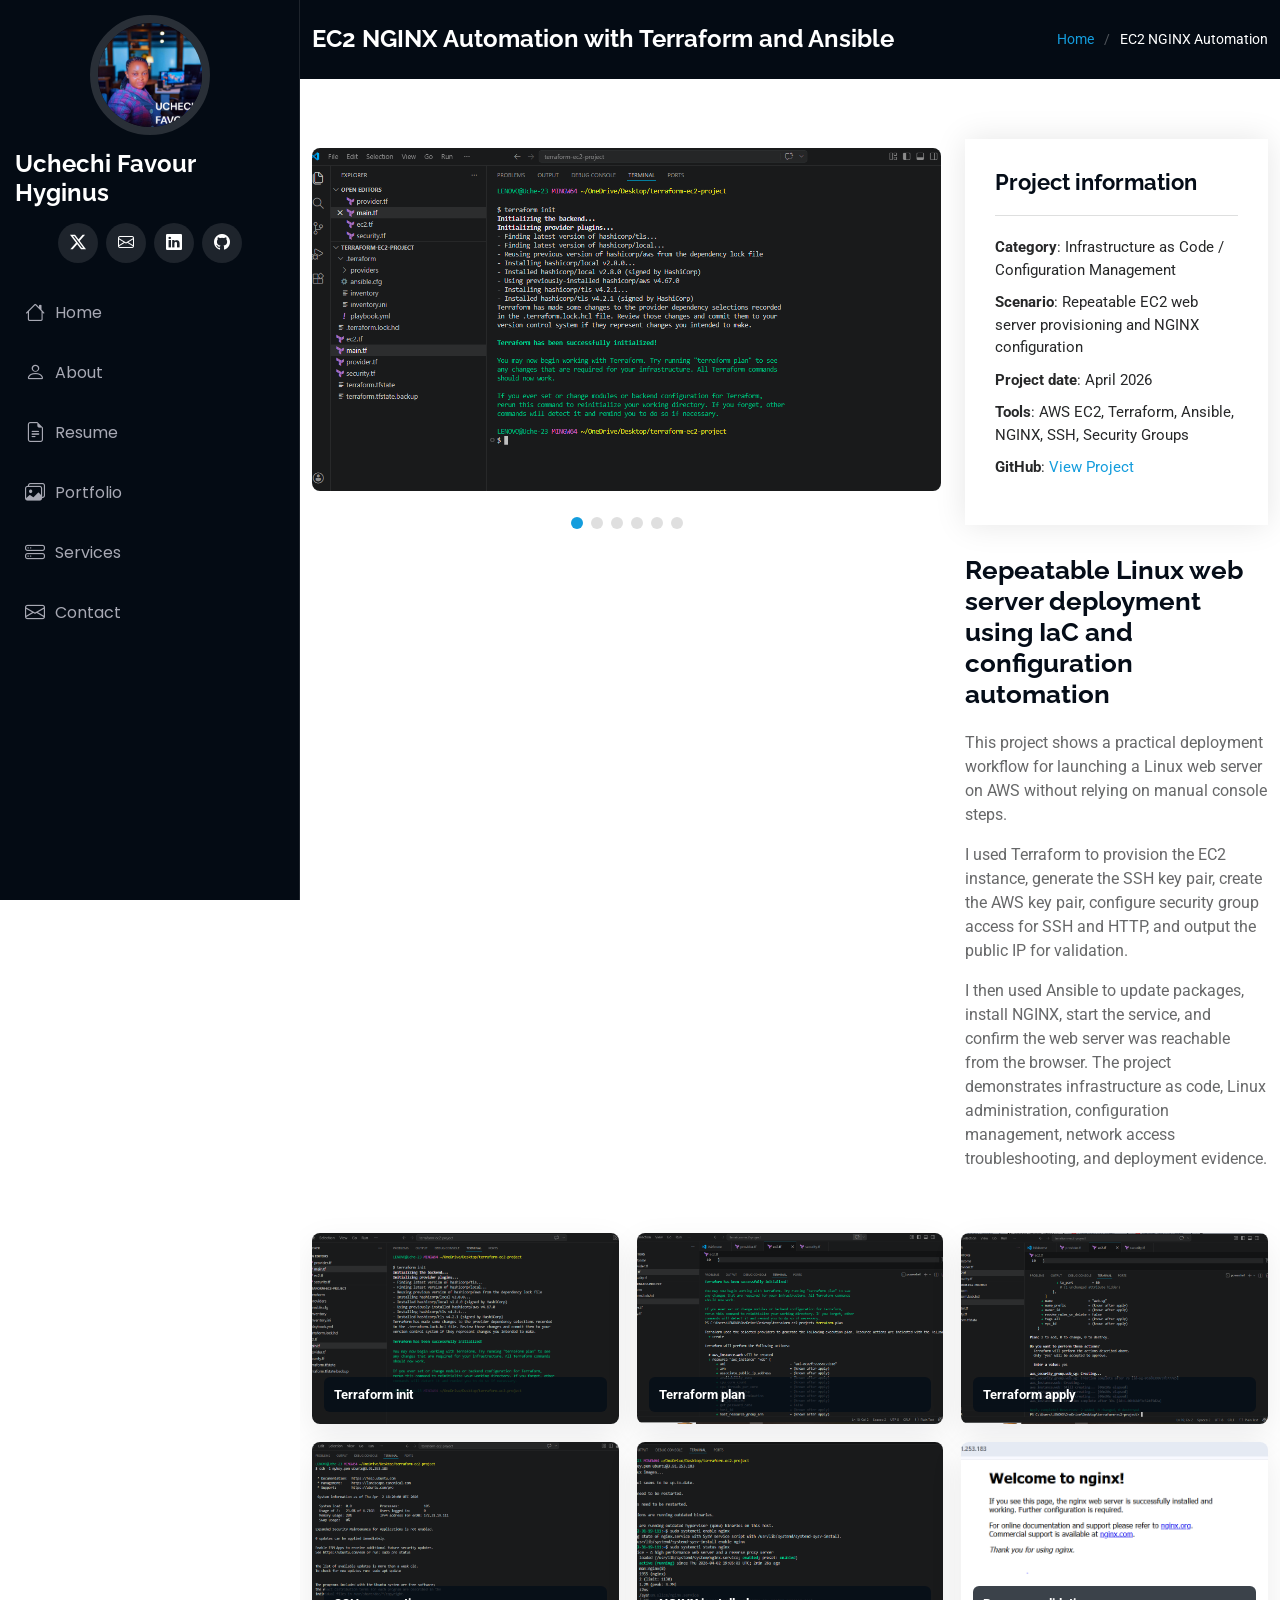
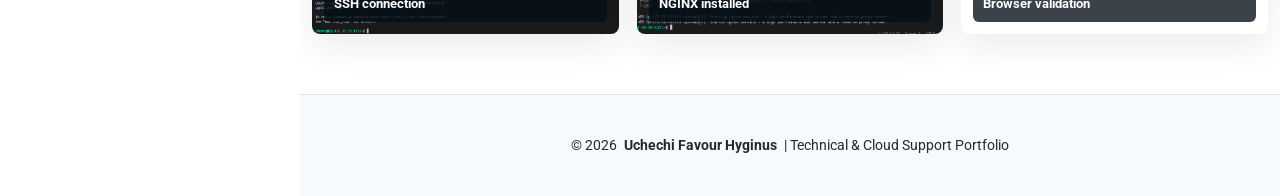
==== commit b3682532: "Polish portfolio projects for recruiters" ====
--- a/ec2-nginx-project.html
+++ b/ec2-nginx-project.html
@@ -4,8 +4,8 @@
 <head>
   <meta charset="utf-8">
   <meta content="width=device-width, initial-scale=1.0" name="viewport">
-  <title>EC2 NGINX Project - UC Favour Hyginus</title>
-  <meta content="AWS EC2 deployment using Terraform and Ansible" name="description">
+  <title>EC2 NGINX Automation with Terraform and Ansible - UC Favour Hyginus</title>
+  <meta content="AWS EC2 NGINX web server deployment automated with Terraform provisioning, SSH key generation, security group configuration, Ansible, and browser validation." name="description">
   <meta content="AWS, Terraform, Ansible, NGINX, EC2, DevOps" name="keywords">
 
   <link href="assets/img/favicon.png" rel="icon">
@@ -60,11 +60,11 @@
 
     <div class="page-title dark-background">
       <div class="container d-lg-flex justify-content-between align-items-center">
-        <h1 class="mb-2 mb-lg-0">AWS EC2 NGINX Deployment</h1>
+        <h1 class="mb-2 mb-lg-0">EC2 NGINX Automation with Terraform and Ansible</h1>
         <nav class="breadcrumbs">
           <ol>
             <li><a href="index.html">Home</a></li>
-            <li class="current">EC2 NGINX Project</li>
+            <li class="current">EC2 NGINX Automation</li>
           </ol>
         </nav>
       </div>
@@ -96,15 +96,19 @@
               <div class="swiper-wrapper align-items-center">
 
                 <div class="swiper-slide">
-                  <img src="assets/img/portfolio/terraform-init.png" alt="EC2 created successfully">
+                  <img src="assets/img/portfolio/terraform-init.png" alt="Terraform init for EC2 deployment">
                 </div>
 
                 <div class="swiper-slide">
-                  <img src="assets/img/portfolio/terraform-plan.png" alt="Connected to EC2 instance">
+                  <img src="assets/img/portfolio/terraform-plan.png" alt="Terraform plan for EC2 deployment">
                 </div>
 
                 <div class="swiper-slide">
-                  <img src="assets/img/portfolio/terraforn-apply.png" alt="Terraform apply output">
+                  <img src="assets/img/portfolio/terraforn-apply.png" alt="Terraform apply output creating EC2 resources">
+                </div>
+
+                <div class="swiper-slide">
+                  <img src="assets/img/portfolio/connected-to-ec2-instance.png" alt="SSH connection to EC2 instance">
                 </div>
 
                 <div class="swiper-slide">
@@ -124,28 +128,37 @@
             <div class="portfolio-info" data-aos="fade-up" data-aos-delay="200">
               <h3>Project information</h3>
               <ul>
-                <li><strong>Category</strong>: Cloud Engineering / Linux Web Server Deployment</li>
-                <li><strong>Scenario</strong>: A small operations team needed a repeatable way to launch and verify a Linux web server</li>
+                <li><strong>Category</strong>: Infrastructure as Code / Configuration Management</li>
+                <li><strong>Scenario</strong>: Repeatable EC2 web server provisioning and NGINX configuration</li>
                 <li><strong>Project date</strong>: April 2026</li>
-                <li><strong>Tools</strong>: AWS, Terraform, Ansible, NGINX, SSH</li>
+                <li><strong>Tools</strong>: AWS EC2, Terraform, Ansible, NGINX, SSH, Security Groups</li>
                 <li><strong>GitHub</strong>: <a href="https://github.com/ucfavour23/ec2-nginx-terraform-ansible" target="_blank">View Project</a></li>
               </ul>
             </div>
 
             <div class="portfolio-description" data-aos="fade-up" data-aos-delay="300">
-  <h2>Repeatable EC2 web server deployment with Terraform and NGINX</h2>
+  <h2>Repeatable Linux web server deployment using IaC and configuration automation</h2>
   <p>
-    The operations team needed a consistent way to provision a Linux server, configure web service access, and verify that the application endpoint was reachable.
+    This project shows a practical deployment workflow for launching a Linux web server on AWS without relying on manual console steps.
   </p>
   <p>
-    I used Terraform to provision the EC2 infrastructure, connected to the Ubuntu instance through SSH, installed and managed NGINX, configured the required access rules, and validated the deployment from the browser.
+    I used Terraform to provision the EC2 instance, generate the SSH key pair, create the AWS key pair, configure security group access for SSH and HTTP, and output the public IP for validation.
   </p>
   <p>
-    This project demonstrates infrastructure as code, Linux administration, web server configuration, network access troubleshooting, and deployment verification.
+    I then used Ansible to update packages, install NGINX, start the service, and confirm the web server was reachable from the browser. The project demonstrates infrastructure as code, Linux administration, configuration management, network access troubleshooting, and deployment evidence.
   </p>
 </div>
           </div>
 
+        </div>
+
+        <div class="evidence-grid" data-aos="fade-up" data-aos-delay="150">
+          <a href="assets/img/portfolio/terraform-init.png" class="glightbox" data-gallery="ec2-nginx-evidence"><img src="assets/img/portfolio/terraform-init.png" alt="Terraform init"><span>Terraform init</span></a>
+          <a href="assets/img/portfolio/terraform-plan.png" class="glightbox" data-gallery="ec2-nginx-evidence"><img src="assets/img/portfolio/terraform-plan.png" alt="Terraform plan"><span>Terraform plan</span></a>
+          <a href="assets/img/portfolio/terraforn-apply.png" class="glightbox" data-gallery="ec2-nginx-evidence"><img src="assets/img/portfolio/terraforn-apply.png" alt="Terraform apply"><span>Terraform apply</span></a>
+          <a href="assets/img/portfolio/connected-to-ec2-instance.png" class="glightbox" data-gallery="ec2-nginx-evidence"><img src="assets/img/portfolio/connected-to-ec2-instance.png" alt="SSH connection"><span>SSH connection</span></a>
+          <a href="assets/img/portfolio/nginx-installed.png" class="glightbox" data-gallery="ec2-nginx-evidence"><img src="assets/img/portfolio/nginx-installed.png" alt="NGINX installed"><span>NGINX installed</span></a>
+          <a href="assets/img/portfolio/nginx-webserver-successfully-deployed.png" class="glightbox" data-gallery="ec2-nginx-evidence"><img src="assets/img/portfolio/nginx-webserver-successfully-deployed.png" alt="NGINX web server live"><span>Browser validation</span></a>
         </div>
       </div>
     </section>
@@ -154,11 +167,8 @@
 
   <footer id="footer" class="footer position-relative light-background">
     <div class="container">
-      <div class="copy write text center ">
-        <p><span>Uchechi</span> <strong class="px-1 sitename">My Cloud Portfolio</strong> <span>All Rights Reserved</span></p>
-      </div>
-      <div class="credits">
-        Designed by <a href="https://ucfavourcloud.online/">UC Favour</a> Distributed by <a href="https://ucfavourcloud.online">Uchechi</a>
+      <div class="copyright text-center">
+        <p>&copy; 2026 <strong class="px-1 sitename">Uchechi Favour Hyginus</strong> | Technical & Cloud Support Portfolio</p>
       </div>
     </div>
   </footer>
--- a/assets/css/main.css
+++ b/assets/css/main.css
@@ -1071,6 +1071,73 @@
   margin: 0;
 }
 
+.lab-capability-grid {
+  display: grid;
+  grid-template-columns: repeat(3, minmax(0, 1fr));
+  gap: 24px;
+}
+
+.lab-card {
+  background: var(--surface-color);
+  border: 1px solid color-mix(in srgb, var(--default-color), transparent 88%);
+  border-radius: 8px;
+  overflow: hidden;
+  box-shadow: 0 14px 34px rgba(5, 13, 24, 0.07);
+  display: flex;
+  flex-direction: column;
+}
+
+.lab-card-featured {
+  grid-column: span 2;
+}
+
+.lab-card-image {
+  display: block;
+  background: #eef6fb;
+}
+
+.lab-card-image img {
+  width: 100%;
+  aspect-ratio: 16 / 9;
+  object-fit: cover;
+  display: block;
+}
+
+.lab-card-body {
+  padding: 22px;
+  display: flex;
+  flex: 1;
+  flex-direction: column;
+}
+
+.lab-card-body h4 {
+  font-size: 20px;
+  font-weight: 700;
+  margin-bottom: 10px;
+}
+
+.lab-card-body p {
+  color: color-mix(in srgb, var(--default-color), transparent 24%);
+  line-height: 1.65;
+  margin-bottom: 18px;
+}
+
+.lab-card .project-tags {
+  margin-top: auto;
+}
+
+.lab-link {
+  display: inline-flex;
+  align-items: center;
+  gap: 6px;
+  color: var(--accent-color);
+  font-weight: 700;
+}
+
+.lab-link:hover {
+  color: color-mix(in srgb, var(--accent-color), black 16%);
+}
+
 /*--------------------------------------------------------------
 # Services Section
 --------------------------------------------------------------*/
@@ -1430,6 +1497,14 @@
 }
 
 @media (max-width: 991px) {
+  .lab-capability-grid {
+    grid-template-columns: repeat(2, minmax(0, 1fr));
+  }
+
+  .lab-card-featured {
+    grid-column: span 2;
+  }
+
   .evidence-grid {
     grid-template-columns: repeat(2, minmax(0, 1fr));
   }
@@ -1451,6 +1526,18 @@
   .btn-project,
   .btn-project-outline {
     justify-content: center;
+  }
+
+  .lab-capability-grid {
+    grid-template-columns: 1fr;
+  }
+
+  .lab-card-featured {
+    grid-column: auto;
+  }
+
+  .lab-card-body {
+    padding: 20px;
   }
 
   .evidence-grid {
@@ -1522,4 +1609,3 @@
   margin-right: 8px;
   color: var(--accent-color);
 }
-
